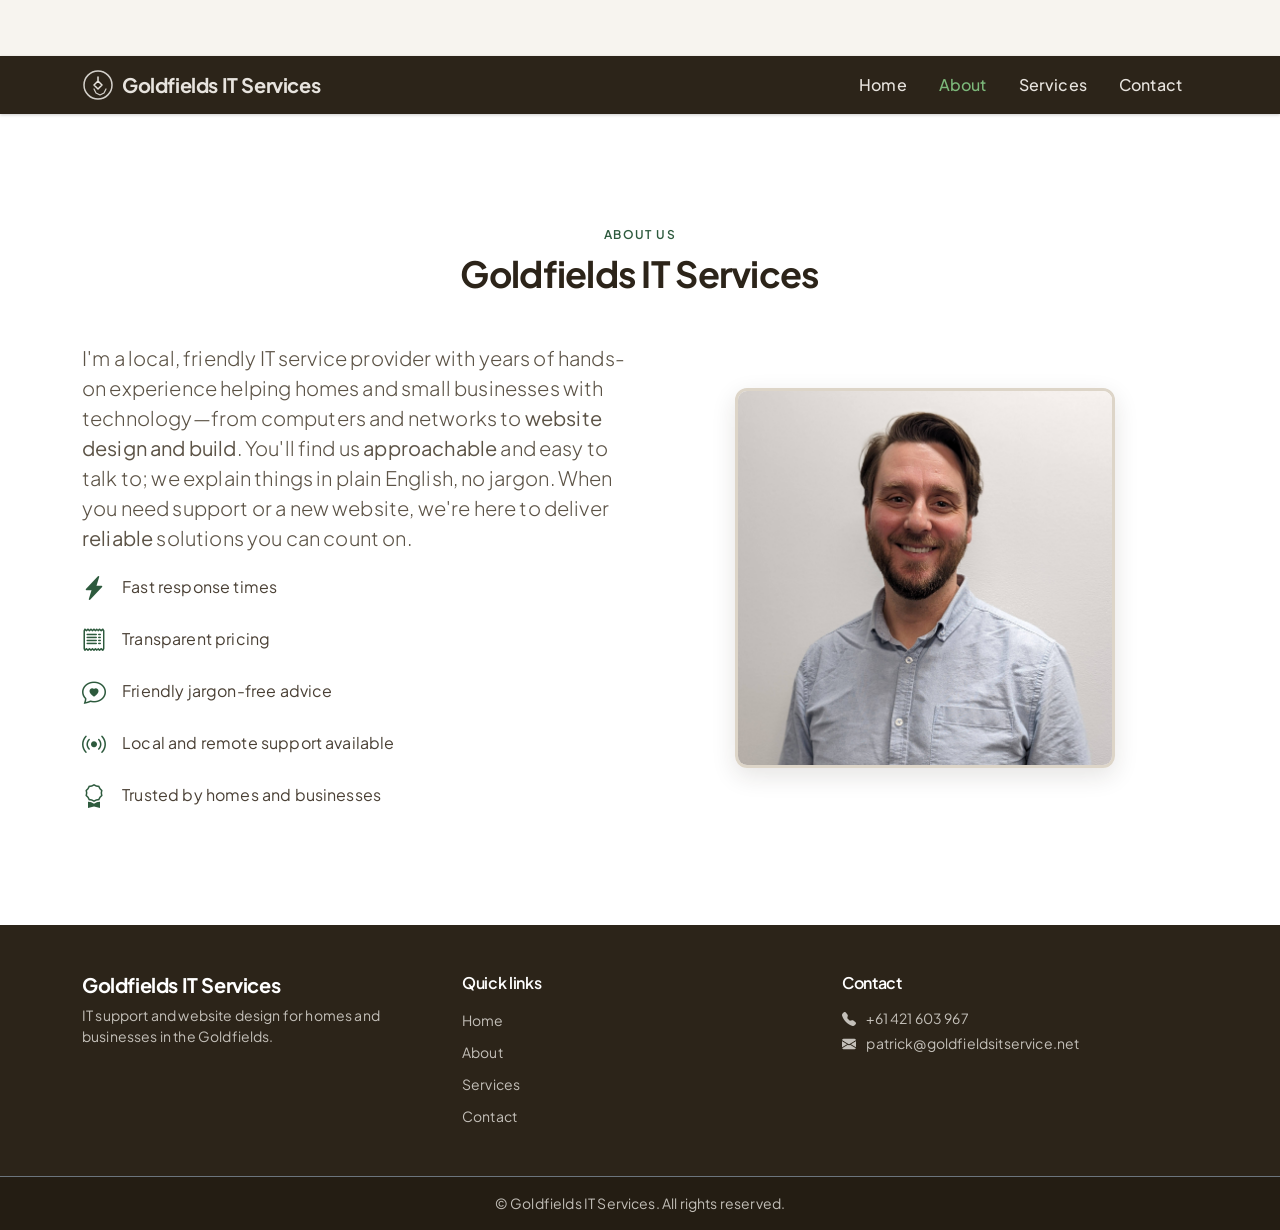
==== about.html @ 5741369b "Initial commit" ====
<!DOCTYPE html>
<html lang="en">
<head>
  <meta charset="UTF-8">
  <meta name="viewport" content="width=device-width, initial-scale=1.0">
  <title>About | Goldfields IT Services</title>
  <link href="https://cdn.jsdelivr.net/npm/bootstrap@5.3.2/dist/css/bootstrap.min.css" rel="stylesheet">
  <link href="https://cdn.jsdelivr.net/npm/bootstrap-icons@1.11.1/font/bootstrap-icons.css" rel="stylesheet">
  <link href="css/theme.css" rel="stylesheet">
</head>
<body>
  <div id="navbar-placeholder"></div>

  <main>
    <section id="about" class="bg-white">
      <div class="container py-5">
        <p class="section-label text-center">About us</p>
        <h2 class="section-title text-center mb-5">Goldfields IT Services</h2>
        <div class="row align-items-center g-4">
          <div class="col-lg-6 order-lg-2">
            <div class="about-photo-wrap">
              <img src="images/about-photo.jpg" alt="Patrick – Goldfields IT Services" class="about-photo">
            </div>
          </div>
          <div class="col-lg-6 order-lg-1">
            <p class="lead text-muted mb-3">I'm a local, friendly IT service provider with years of hands-on experience helping homes and small businesses with technology—from computers and networks to <strong>website design and build</strong>. You'll find us <strong>approachable</strong> and easy to talk to; we explain things in plain English, no jargon. When you need support or a new website, we're here to deliver <strong>reliable</strong> solutions you can count on.</p>
            <ul class="list-unstyled mb-0">
              <li class="d-flex align-items-center mb-3">
                <i class="bi bi-lightning-charge-fill text-primary fs-4 me-3"></i>
                <span>Fast response times</span>
              </li>
              <li class="d-flex align-items-center mb-3">
                <i class="bi bi-receipt text-primary fs-4 me-3"></i>
                <span>Transparent pricing</span>
              </li>
              <li class="d-flex align-items-center mb-3">
                <i class="bi bi-chat-heart text-primary fs-4 me-3"></i>
                <span>Friendly jargon-free advice</span>
              </li>
              <li class="d-flex align-items-center mb-3">
                <i class="bi bi-broadcast text-primary fs-4 me-3"></i>
                <span>Local and remote support available</span>
              </li>
              <li class="d-flex align-items-center">
                <i class="bi bi-award text-primary fs-4 me-3"></i>
                <span>Trusted by homes and businesses</span>
              </li>
            </ul>
          </div>
        </div>
      </div>
    </section>
  </main>

  <div id="footer-placeholder"></div>

  <script src="https://cdn.jsdelivr.net/npm/bootstrap@5.3.2/dist/js/bootstrap.bundle.min.js"></script>
  <script src="js/include.js"></script>
</body>
</html>
---- css/theme.css ----
/* Goldfields IT Services – Victorian Central Victoria country forest
   Font: Plus Jakarta Sans. Palette: forest green + warm brown. */

@import url('https://fonts.googleapis.com/css2?family=Plus+Jakarta+Sans:wght@400;500;600;700&display=swap');

:root {
  /* Override Bootstrap */
  --bs-body-font-family: 'Plus Jakarta Sans', -apple-system, BlinkMacSystemFont, sans-serif;
  --bs-headings-font-family: 'Plus Jakarta Sans', -apple-system, BlinkMacSystemFont, sans-serif;
  --bs-primary: #2d5a3d;
  --bs-primary-rgb: 45, 90, 61;
  --bs-body-color: #4a4035;
  --bs-body-bg: #f7f4ef;
  --bs-headings-color: #2c2419;
  --bs-border-color: #ddd5c8;
  --bs-border-radius: 0.5rem;
  --bs-border-radius-sm: 0.375rem;
  --bs-border-radius-lg: 0.75rem;
  --bs-link-color: #2d5a3d;
  --bs-link-hover-color: #1e4629;

  /* Theme tokens – forest & brown */
  --nav-bg: #2c2419;
  --nav-text: rgba(247, 244, 239, 0.92);
  --nav-hover: #7cb87a;
  --accent: #2d5a3d;
  --accent-hover: #1e4629;
  --earth-50: #f7f4ef;
  --earth-100: #efe9e0;
  --earth-200: #ddd5c8;
  --earth-600: #5c5346;
  --earth-700: #4a4035;
  --earth-800: #3d3225;
  --earth-900: #2c2419;
}

/* Base */
body {
  font-weight: 400;
  letter-spacing: 0.01em;
  padding-top: 56px;
}

h1, h2, h3, h4, h5, h6 {
  font-weight: 700;
  letter-spacing: -0.02em;
}

/* Navbar */
.navbar {
  background-color: var(--nav-bg) !important;
  box-shadow: 0 1px 3px rgba(0, 0, 0, 0.2);
}

.navbar-brand {
  font-weight: 700;
  font-size: 1.25rem;
  color: var(--nav-text) !important;
  letter-spacing: -0.02em;
}

.navbar-brand:hover {
  color: #fff !important;
}

.navbar-brand-icon {
  flex-shrink: 0;
  color: var(--nav-text);
  display: flex;
  align-items: center;
}

.navbar-brand:hover .navbar-brand-icon {
  color: #fff;
}

.nav-link {
  color: var(--nav-text) !important;
  font-weight: 500;
  padding-inline: 1rem !important;
  border-radius: var(--bs-border-radius-sm);
}

.nav-link:hover,
.nav-link.active {
  color: var(--nav-hover) !important;
}

/* Hero */
.hero {
  background: linear-gradient(160deg, var(--earth-900) 0%, #3d3225 45%, #4a4035 100%);
  color: #fff;
  padding: 5rem 0 6rem;
  min-height: 0;
}

.hero h1 {
  font-size: clamp(1.75rem, 5vw, 2.75rem);
  font-weight: 700;
  letter-spacing: -0.03em;
  line-height: 1.2;
}

.hero .lead {
  color: rgba(247, 244, 239, 0.88);
  font-size: 1.125rem;
  font-weight: 400;
}

.hero .btn-primary {
  background-color: var(--accent);
  border-color: var(--accent);
  font-weight: 600;
}

.hero .btn-primary:hover {
  background-color: var(--accent-hover);
  border-color: var(--accent-hover);
}

.hero .btn-outline-light {
  border-width: 2px;
  font-weight: 600;
}

.hero .btn-outline-light:hover {
  color: var(--earth-900) !important;
  background-color: #fff;
}

/* Sections */
section {
  padding: 4rem 0;
  min-height: 60vh;
}

.bg-light {
  background-color: var(--earth-100) !important;
}

.bg-white {
  background-color: #fff !important;
}

/* Cards – softer, consistent */
.card {
  border-radius: var(--bs-border-radius-lg);
  border: 1px solid var(--earth-200);
  box-shadow: 0 1px 3px rgba(44, 36, 25, 0.06);
}

.card-title {
  font-weight: 600;
  color: var(--earth-900);
}

.text-primary {
  color: var(--accent) !important;
}

/* Buttons */
.btn-primary {
  background-color: var(--accent);
  border-color: var(--accent);
  font-weight: 600;
}

.btn-primary:hover {
  background-color: var(--accent-hover);
  border-color: var(--accent-hover);
}

/* Footer */
.footer-dark {
  background-color: var(--nav-bg);
}

.footer-dark .text-secondary {
  color: rgba(247, 244, 239, 0.75) !important;
}

.footer-dark a.text-secondary:hover {
  color: #fff !important;
}

.footer-dark h5,
.footer-dark h6 {
  color: #fff;
  font-weight: 600;
}

.footer-bottom {
  background-color: rgba(28, 22, 15, 0.5);
}

/* Services tabs (used on services page) */
#services .nav-tabs {
  border: none;
  gap: 0.5rem;
  flex-wrap: wrap;
}

#services .nav-tabs .nav-item {
  margin: 0;
}

#services .nav-tabs .nav-link {
  color: var(--accent) !important;
  background-color: #fff !important;
  border: 2px solid var(--accent) !important;
  border-radius: 2rem;
  padding: 0.6rem 1.25rem;
  font-weight: 500;
  transition: color 0.2s, background-color 0.2s, transform 0.15s;
}

#services .nav-tabs .nav-link:hover {
  color: #fff !important;
  background-color: var(--accent) !important;
  transform: translateY(-1px);
}

#services .nav-tabs .nav-link.active {
  color: #fff !important;
  background-color: var(--accent) !important;
  border-color: var(--accent) !important;
  font-weight: 600;
  box-shadow: 0 2px 8px rgba(45, 90, 61, 0.35);
}

#services .nav-tabs .nav-link.active.preview-inactive {
  color: var(--accent) !important;
  background-color: #fff !important;
  box-shadow: none;
}

#services .nav-tabs .nav-link.preview-active {
  color: #fff !important;
  background-color: var(--accent) !important;
  font-weight: 600;
  box-shadow: 0 2px 8px rgba(45, 90, 61, 0.35);
}

#services .tab-content {
  padding-top: 1.5rem;
}

/* Contact / About – subtle polish */
.shadow-sm {
  box-shadow: 0 1px 3px rgba(0, 0, 0, 0.06) !important;
}

.text-muted {
  color: var(--earth-600) !important;
}

/* ===== Showcase / portfolio-quality layout ===== */

.section-label {
  font-size: 0.75rem;
  font-weight: 600;
  letter-spacing: 0.12em;
  text-transform: uppercase;
  color: var(--accent);
  margin-bottom: 0.5rem;
}

.section-title {
  font-size: clamp(1.5rem, 4vw, 2.25rem);
  font-weight: 700;
  letter-spacing: -0.02em;
  color: var(--earth-900);
}

/* Hero – showcase style */
.hero.hero-showcase {
  padding: 6rem 0 7rem;
  position: relative;
  overflow: hidden;
}

.hero.hero-showcase::after {
  content: '';
  position: absolute;
  bottom: 0;
  left: 0;
  right: 0;
  height: 4rem;
  background: linear-gradient(to top, var(--earth-50), transparent);
  pointer-events: none;
}

.hero-showcase .hero-badge {
  display: inline-block;
  font-size: 0.7rem;
  font-weight: 600;
  letter-spacing: 0.1em;
  text-transform: uppercase;
  color: rgba(247, 244, 239, 0.8);
  margin-bottom: 1rem;
}

.hero-showcase h1 {
  font-size: clamp(2rem, 6vw, 3.25rem);
  font-weight: 700;
  line-height: 1.15;
  margin-bottom: 1.25rem;
}

.hero-showcase .lead {
  font-size: 1.2rem;
  max-width: 36em;
  margin-left: auto;
  margin-right: auto;
}

/* Capability cards – homepage */
.capability-card {
  background: #fff;
  border-radius: var(--bs-border-radius-lg);
  border: 1px solid var(--earth-200);
  padding: 2rem;
  height: 100%;
  transition: transform 0.25s ease, box-shadow 0.25s ease, border-color 0.2s ease;
}

.capability-card:hover {
  transform: translateY(-4px);
  box-shadow: 0 12px 40px rgba(44, 36, 25, 0.1);
  border-color: var(--earth-200);
}

.capability-card .capability-icon {
  width: 3.5rem;
  height: 3.5rem;
  border-radius: 0.75rem;
  background: rgba(45, 90, 61, 0.12);
  color: var(--accent);
  display: flex;
  align-items: center;
  justify-content: center;
  font-size: 1.5rem;
  margin-bottom: 1.25rem;
}

.capability-card h3 {
  font-size: 1.2rem;
  font-weight: 700;
  margin-bottom: 0.5rem;
  color: var(--earth-900);
}

.capability-card p {
  font-size: 0.95rem;
  color: var(--earth-600);
  margin-bottom: 1rem;
}

.capability-card .card-link {
  font-size: 0.9rem;
  font-weight: 600;
  color: var(--accent);
  text-decoration: none;
  display: inline-flex;
  align-items: center;
  gap: 0.35rem;
}

.capability-card .card-link:hover {
  color: var(--accent-hover);
}

/* Website design highlight block */
.web-design-showcase {
  background: linear-gradient(135deg, var(--earth-900) 0%, var(--earth-800) 100%);
  color: #fff;
  border-radius: var(--bs-border-radius-lg);
  padding: 3rem 2.5rem;
  position: relative;
  overflow: hidden;
}

.web-design-showcase::before {
  content: '';
  position: absolute;
  top: -50%;
  right: -20%;
  width: 60%;
  height: 200%;
  background: radial-gradient(ellipse, rgba(45, 90, 61, 0.25) 0%, transparent 70%);
  pointer-events: none;
}

.web-design-showcase .section-label {
  color: var(--nav-hover);
}

.web-design-showcase .section-title {
  color: #fff;
  margin-bottom: 0.75rem;
}

.web-design-showcase p {
  color: rgba(247, 244, 239, 0.88);
  max-width: 32em;
  margin-bottom: 1.5rem;
}

.web-design-showcase .btn-outline-light {
  border-width: 2px;
  font-weight: 600;
}

.web-design-showcase .btn-outline-light:hover {
  color: var(--earth-900) !important;
  background: #fff;
}

/* Feature list with icons */
.feature-list li {
  display: flex;
  align-items: flex-start;
  gap: 0.75rem;
  margin-bottom: 0.75rem;
}

.feature-list .feature-icon {
  flex-shrink: 0;
  width: 1.5rem;
  height: 1.5rem;
  border-radius: 0.25rem;
  background: rgba(45, 90, 61, 0.15);
  color: var(--accent);
  display: flex;
  align-items: center;
  justify-content: center;
  font-size: 0.75rem;
}

/* Services page – 4 tabs */
#services .nav-tabs .nav-link {
  font-size: 0.9rem;
}

/* About page – photo */
.about-photo-wrap {
  max-width: 380px;
  margin: 0 auto;
}

.about-photo {
  width: 100%;
  aspect-ratio: 1;
  object-fit: cover;
  object-position: 50% -25px;
  border-radius: var(--bs-border-radius-lg);
  border: 3px solid var(--earth-200);
  box-shadow: 0 8px 24px rgba(44, 36, 25, 0.12);
}

@media (min-width: 768px) {
  .hero.hero-showcase {
    padding: 7rem 0 8rem;
  }
}
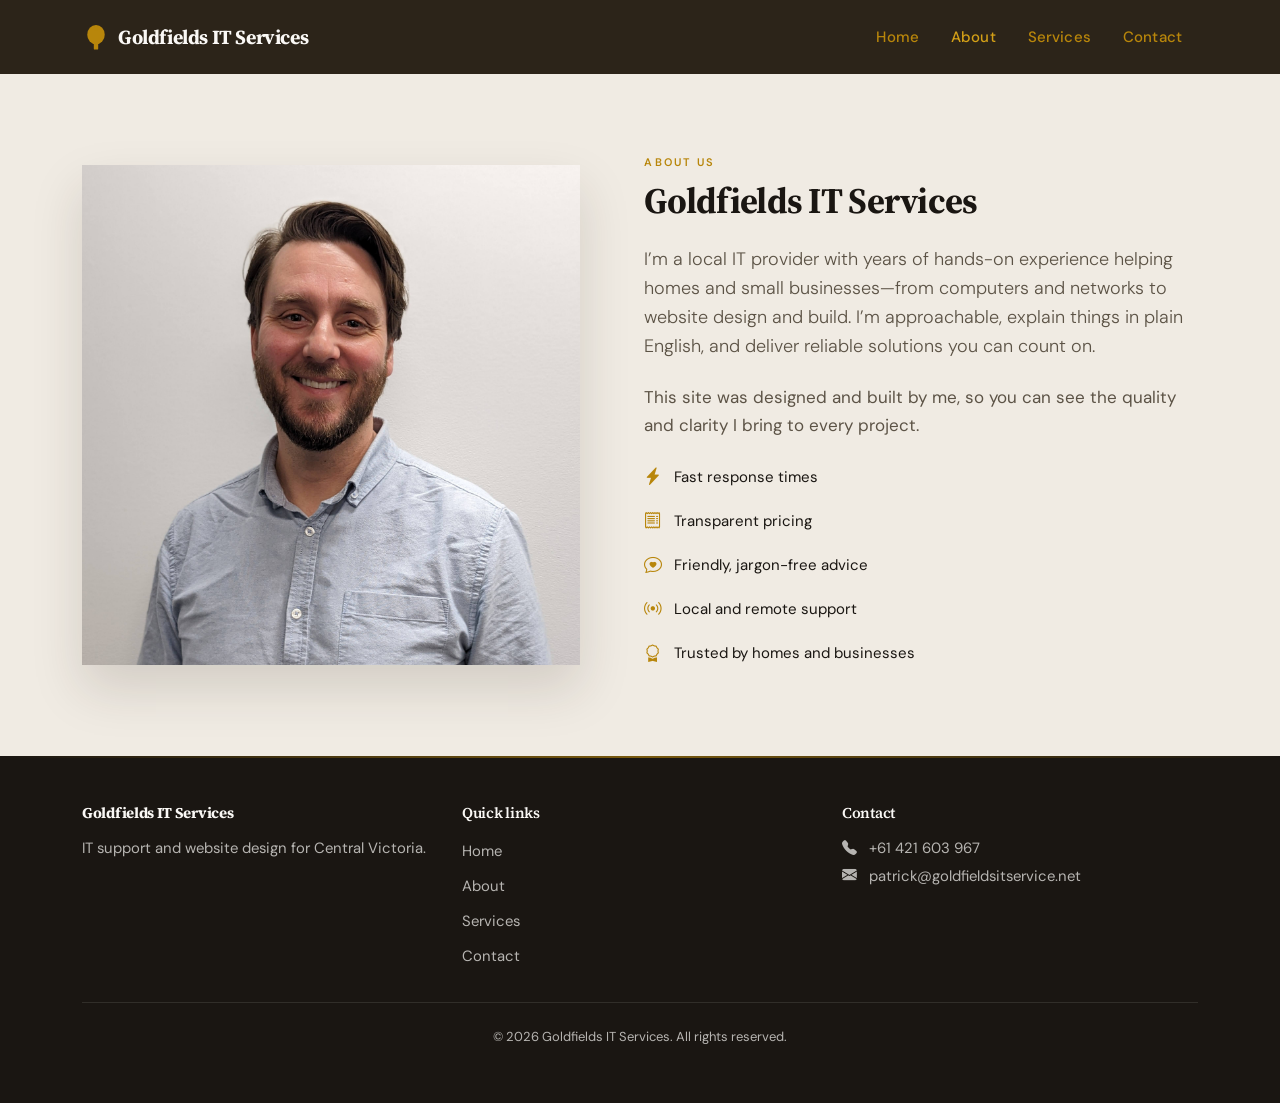
==== commit 2819db8e: "updated version" ====
--- a/about.html
+++ b/about.html
@@ -4,6 +4,7 @@
   <meta charset="UTF-8">
   <meta name="viewport" content="width=device-width, initial-scale=1.0">
   <title>About | Goldfields IT Services</title>
+  <meta name="description" content="Meet the team behind Goldfields IT Services—local IT support and website design in Sandon and the Central Goldfields.">
   <link href="https://cdn.jsdelivr.net/npm/bootstrap@5.3.2/dist/css/bootstrap.min.css" rel="stylesheet">
   <link href="https://cdn.jsdelivr.net/npm/bootstrap-icons@1.11.1/font/bootstrap-icons.css" rel="stylesheet">
   <link href="css/theme.css" rel="stylesheet">
@@ -12,39 +13,23 @@
   <div id="navbar-placeholder"></div>
 
   <main>
-    <section id="about" class="bg-white">
-      <div class="container py-5">
-        <p class="section-label text-center">About us</p>
-        <h2 class="section-title text-center mb-5">Goldfields IT Services</h2>
-        <div class="row align-items-center g-4">
-          <div class="col-lg-6 order-lg-2">
-            <div class="about-photo-wrap">
-              <img src="images/about-photo.jpg" alt="Patrick – Goldfields IT Services" class="about-photo">
-            </div>
+    <section id="about" class="bg-light">
+      <div class="container">
+        <div class="about-layout">
+          <div class="about-photo-wrap">
+            <img src="images/about-photo.jpg" alt="Patrick – Goldfields IT Services" class="about-photo" width="400" height="500">
           </div>
-          <div class="col-lg-6 order-lg-1">
-            <p class="lead text-muted mb-3">I'm a local, friendly IT service provider with years of hands-on experience helping homes and small businesses with technology—from computers and networks to <strong>website design and build</strong>. You'll find us <strong>approachable</strong> and easy to talk to; we explain things in plain English, no jargon. When you need support or a new website, we're here to deliver <strong>reliable</strong> solutions you can count on.</p>
-            <ul class="list-unstyled mb-0">
-              <li class="d-flex align-items-center mb-3">
-                <i class="bi bi-lightning-charge-fill text-primary fs-4 me-3"></i>
-                <span>Fast response times</span>
-              </li>
-              <li class="d-flex align-items-center mb-3">
-                <i class="bi bi-receipt text-primary fs-4 me-3"></i>
-                <span>Transparent pricing</span>
-              </li>
-              <li class="d-flex align-items-center mb-3">
-                <i class="bi bi-chat-heart text-primary fs-4 me-3"></i>
-                <span>Friendly jargon-free advice</span>
-              </li>
-              <li class="d-flex align-items-center mb-3">
-                <i class="bi bi-broadcast text-primary fs-4 me-3"></i>
-                <span>Local and remote support available</span>
-              </li>
-              <li class="d-flex align-items-center">
-                <i class="bi bi-award text-primary fs-4 me-3"></i>
-                <span>Trusted by homes and businesses</span>
-              </li>
+          <div class="about-content">
+            <p class="kicker">About us</p>
+            <h2>Goldfields IT Services</h2>
+            <p class="lead">I’m a local IT provider with years of hands-on experience helping homes and small businesses—from computers and networks to website design and build. I’m approachable, explain things in plain English, and deliver reliable solutions you can count on.</p>
+            <p class="text-muted">This site was designed and built by me, so you can see the quality and clarity I bring to every project.</p>
+            <ul class="traits">
+              <li><i class="bi bi-lightning-charge-fill" aria-hidden="true"></i> Fast response times</li>
+              <li><i class="bi bi-receipt" aria-hidden="true"></i> Transparent pricing</li>
+              <li><i class="bi bi-chat-heart" aria-hidden="true"></i> Friendly, jargon-free advice</li>
+              <li><i class="bi bi-broadcast" aria-hidden="true"></i> Local and remote support</li>
+              <li><i class="bi bi-award" aria-hidden="true"></i> Trusted by homes and businesses</li>
             </ul>
           </div>
         </div>
--- a/css/theme.css
+++ b/css/theme.css
@@ -1,465 +1,847 @@
-/* Goldfields IT Services – Victorian Central Victoria country forest
-   Font: Plus Jakarta Sans. Palette: forest green + warm brown. */
-
-@import url('https://fonts.googleapis.com/css2?family=Plus+Jakarta+Sans:wght@400;500;600;700&display=swap');
+/* Goldfields IT Services — Full redesign
+   Editorial, bold layout. Serif + sans. Forest green + brown. */
+
+@import url('https://fonts.googleapis.com/css2?family=Source+Serif+4:ital,opsz,wght@0,9..50,400;0,9..50,600;0,9..50,700;1,9..50,400&family=DM+Sans:ital,opsz,wght@0,9..40,400;0,9..40,500;0,9..40,600;0,9..40,700;1,9..40,400&display=swap');
 
 :root {
-  /* Override Bootstrap */
-  --bs-body-font-family: 'Plus Jakarta Sans', -apple-system, BlinkMacSystemFont, sans-serif;
-  --bs-headings-font-family: 'Plus Jakarta Sans', -apple-system, BlinkMacSystemFont, sans-serif;
-  --bs-primary: #2d5a3d;
-  --bs-primary-rgb: 45, 90, 61;
-  --bs-body-color: #4a4035;
-  --bs-body-bg: #f7f4ef;
-  --bs-headings-color: #2c2419;
-  --bs-border-color: #ddd5c8;
-  --bs-border-radius: 0.5rem;
-  --bs-border-radius-sm: 0.375rem;
-  --bs-border-radius-lg: 0.75rem;
-  --bs-link-color: #2d5a3d;
-  --bs-link-hover-color: #1e4629;
-
-  /* Theme tokens – forest & brown */
-  --nav-bg: #2c2419;
-  --nav-text: rgba(247, 244, 239, 0.92);
-  --nav-hover: #7cb87a;
-  --accent: #2d5a3d;
-  --accent-hover: #1e4629;
-  --earth-50: #f7f4ef;
-  --earth-100: #efe9e0;
-  --earth-200: #ddd5c8;
-  --earth-600: #5c5346;
-  --earth-700: #4a4035;
-  --earth-800: #3d3225;
-  --earth-900: #2c2419;
-}
-
-/* Base */
+  --font-display: 'Source Serif 4', Georgia, serif;
+  --font-body: 'DM Sans', -apple-system, sans-serif;
+
+  --green: #1e4d32;
+  --green-light: #2d6b44;
+  --gold: #b8860b;
+  --gold-light: #d4a017;
+  --brown: #2c2419;
+  --brown-light: #4a4035;
+  --brown-warm: #352a1f;
+  --cream: #faf8f5;
+  --cream-dark: #f0ebe3;
+  --ink: #1a1612;
+  --ink-muted: #5c5346;
+
+  --bs-body-font-family: var(--font-body);
+  --bs-headings-font-family: var(--font-display);
+  --bs-primary: var(--gold);
+  --bs-body-color: var(--ink);
+  --bs-body-bg: var(--cream);
+  --bs-headings-color: var(--ink);
+  --bs-border-color: #e8e2d9;
+  --bs-border-radius: 0;
+  --bs-link-color: var(--gold);
+  --bs-link-hover-color: var(--gold-light);
+
+  --nav-bg: var(--brown);
+  --nav-text: var(--cream);
+  --nav-link: var(--gold);
+  --nav-link-hover: var(--gold-light);
+  --accent: var(--gold);
+  --accent-hover: var(--gold-light);
+}
+
+*,
+*::before,
+*::after {
+  box-sizing: border-box;
+}
+
 body {
-  font-weight: 400;
-  letter-spacing: 0.01em;
-  padding-top: 56px;
+  font-family: var(--font-body);
+  font-size: 1.0625rem;
+  line-height: 1.6;
+  color: var(--ink);
+  background: var(--cream);
+  padding-top: 0;
+  margin: 0;
+  -webkit-font-smoothing: antialiased;
 }
 
 h1, h2, h3, h4, h5, h6 {
+  font-family: var(--font-display);
   font-weight: 700;
   letter-spacing: -0.02em;
-}
-
-/* Navbar */
+  line-height: 1.15;
+  color: var(--ink);
+}
+
+/* ========== NAV: matches hero (brown), gold nav items ========== */
 .navbar {
-  background-color: var(--nav-bg) !important;
-  box-shadow: 0 1px 3px rgba(0, 0, 0, 0.2);
+  background: var(--nav-bg) !important;
+  border-bottom: none;
+  padding: 1rem 0 !important;
 }
 
 .navbar-brand {
+  font-family: var(--font-display) !important;
+  font-weight: 700 !important;
+  font-size: 1.25rem !important;
+  color: var(--cream) !important;
+  letter-spacing: -0.02em;
+}
+
+.navbar-brand:hover {
+  color: var(--gold-light) !important;
+}
+
+.navbar-brand-icon {
+  color: var(--gold);
+}
+
+.navbar-brand:hover .navbar-brand-icon {
+  color: var(--gold-light);
+}
+
+.navbar-brand-icon svg {
+  color: inherit;
+}
+
+.nav-link {
+  color: var(--nav-link) !important;
+  font-weight: 500 !important;
+  font-size: 0.9375rem !important;
+  padding-inline: 1rem !important;
+  letter-spacing: 0.01em;
+}
+
+.nav-link:hover,
+.nav-link.active {
+  color: var(--nav-link-hover) !important;
+}
+
+.navbar-toggler {
+  border-color: rgba(250, 248, 245, 0.4);
+}
+
+.navbar-toggler-icon {
+  background-image: url("data:image/svg+xml,%3csvg xmlns='http://www.w3.org/2000/svg' viewBox='0 0 30 30'%3e%3cpath stroke='%23d4a017' stroke-linecap='round' stroke-miterlimit='10' stroke-width='2' d='M4 7h22M4 15h22M4 23h22'/%3e%3c/svg%3e");
+}
+
+/* ========== HERO: aligns with about (cream, gold accents) ========== */
+.hero-editorial {
+  min-height: 88vh;
+  display: flex;
+  align-items: flex-start;
+  padding-top: 4rem;
+  padding-bottom: 1rem;
+  background: var(--cream-dark);
+  color: var(--ink);
+  position: relative;
+}
+
+.hero-editorial::before {
+  content: '';
+  position: absolute;
+  left: 0;
+  top: 0;
+  bottom: 0;
+  width: 4px;
+  background: linear-gradient(180deg, var(--gold) 0%, var(--gold-light) 100%);
+  z-index: 1;
+}
+
+.hero-editorial .hero-inner {
+  max-width: 42rem;
+}
+
+.hero-editorial .hero-badge {
+  font-size: 0.6875rem;
+  font-weight: 600;
+  letter-spacing: 0.2em;
+  text-transform: uppercase;
+  color: var(--gold);
+  margin-bottom: 2rem;
+  position: relative;
+  z-index: 1;
+}
+
+.hero-editorial h1 {
+  font-family: var(--font-display);
+  font-size: clamp(2.5rem, 7.5vw, 4.25rem);
   font-weight: 700;
-  font-size: 1.25rem;
-  color: var(--nav-text) !important;
-  letter-spacing: -0.02em;
-}
-
-.navbar-brand:hover {
-  color: #fff !important;
-}
-
-.navbar-brand-icon {
-  flex-shrink: 0;
-  color: var(--nav-text);
+  line-height: 1.12;
+  letter-spacing: -0.03em;
+  color: var(--ink);
+  margin-bottom: 2rem;
+  position: relative;
+  z-index: 1;
+}
+
+.hero-editorial .lead {
+  font-family: var(--font-body);
+  font-size: 1.125rem;
+  line-height: 1.65;
+  color: var(--ink-muted);
+  margin-bottom: 2.5rem;
+  position: relative;
+  z-index: 1;
+}
+
+.hero-editorial .hero-inner .btn {
+  position: relative;
+  z-index: 1;
+}
+
+.hero-editorial .btn {
+  font-weight: 600;
+  padding: 0.75rem 1.75rem;
+  border-radius: 0;
+  transition: transform 0.2s ease, box-shadow 0.2s ease;
+}
+
+.hero-editorial .btn:hover {
+  transform: translateY(-2px);
+  box-shadow: 0 6px 20px rgba(44, 36, 25, 0.12);
+}
+
+.hero-editorial .btn-primary {
+  background: var(--gold);
+  border: none;
+  color: var(--cream);
+}
+
+.hero-editorial .btn-primary:hover {
+  background: var(--gold-light);
+  color: var(--cream);
+}
+
+.hero-editorial .btn-outline-light {
+  border: 2px solid var(--gold);
+  color: var(--gold);
+  background: transparent;
+}
+
+.hero-editorial .btn-outline-light:hover {
+  background: var(--gold);
+  color: var(--cream);
+  border-color: var(--gold);
+}
+
+/* ========== BANDS: full-width coloured sections ========== */
+.band {
+  padding: 5rem 0;
+  width: 100%;
+  position: relative;
+}
+
+.band--green {
+  background: var(--green);
+  color: var(--cream);
+}
+
+.band--green::before {
+  content: '';
+  position: absolute;
+  top: 0;
+  left: 0;
+  right: 0;
+  height: 3px;
+  background: linear-gradient(90deg, transparent 0%, var(--gold) 50%, transparent 100%);
+  opacity: 0.9;
+}
+
+.band--green .band-title,
+.band--green h2 {
+  color: var(--cream);
+  font-family: var(--font-display);
+}
+
+.band--green p,
+.band--green .text-muted {
+  color: rgba(250, 248, 245, 0.9) !important;
+}
+
+.band--green .btn-outline-light {
+  border: 2px solid var(--cream);
+  color: var(--cream);
+  background: transparent;
+}
+
+.band--green .btn-outline-light:hover {
+  background: var(--cream);
+  color: var(--gold);
+}
+
+.band--brown {
+  background: var(--brown);
+  color: var(--cream);
+}
+
+.band--brown h2,
+.band--brown .band-title {
+  color: var(--cream);
+}
+
+.band--brown p {
+  color: rgba(250, 248, 245, 0.85);
+}
+
+.band-title {
+  font-family: var(--font-display);
+  font-size: clamp(1.75rem, 4vw, 2.5rem);
+  font-weight: 700;
+  margin-bottom: 0.75rem;
+}
+
+/* Optional: big typographic moment in band */
+.band-eyebrow {
+  font-family: var(--font-display);
+  font-size: clamp(4rem, 12vw, 8rem);
+  font-weight: 700;
+  line-height: 0.9;
+  color: rgba(250, 248, 245, 0.12);
+  margin-bottom: -0.5rem;
+  user-select: none;
+}
+
+/* ========== NUMBERED BLOCKS (services on home) ========== */
+.service-list {
+  list-style: none;
+  padding: 0;
+  margin: 0;
+}
+
+.service-list li {
+  display: grid;
+  grid-template-columns: 4rem 1fr auto;
+  gap: 1.5rem;
+  align-items: start;
+  padding: 2rem 0;
+  border-bottom: 1px solid var(--bs-border-color);
+}
+
+.service-list li:last-child {
+  border-bottom: none;
+}
+
+.service-num {
+  font-family: var(--font-display);
+  font-size: 1.5rem;
+  font-weight: 700;
+  color: var(--gold);
+  line-height: 1;
+}
+
+.service-list h3 {
+  font-family: var(--font-display);
+  font-size: 1.35rem;
+  font-weight: 700;
+  margin: 0 0 0.35rem 0;
+}
+
+.service-list p {
+  font-size: 0.9375rem;
+  color: var(--ink-muted);
+  margin: 0;
+  line-height: 1.5;
+}
+
+.service-list .link-arrow {
+  font-weight: 600;
+  font-size: 0.9375rem;
+  color: var(--gold);
+  text-decoration: none;
+  align-self: center;
+  display: inline-flex;
+  align-items: center;
+  transition: color 0.2s ease, gap 0.2s ease;
+}
+
+.service-list .link-arrow i {
+  transition: transform 0.2s ease;
+}
+
+.service-list .link-arrow:hover {
+  color: var(--gold-light);
+}
+
+.service-list .link-arrow:hover i {
+  transform: translateX(4px);
+}
+
+@media (max-width: 767px) {
+  .service-list li {
+    grid-template-columns: 3rem 1fr;
+    gap: 1rem;
+  }
+  .service-list .link-arrow {
+    grid-column: 2;
+  }
+}
+
+/* ========== EDITORIAL SECTION ========== */
+.section-editorial {
+  padding: 5rem 0;
+  max-width: 48rem;
+}
+
+.section-editorial .kicker {
+  font-size: 0.6875rem;
+  font-weight: 600;
+  letter-spacing: 0.2em;
+  text-transform: uppercase;
+  color: var(--gold);
+  margin-bottom: 0.75rem;
+}
+
+.section-editorial h2 {
+  font-family: var(--font-display);
+  font-size: clamp(1.75rem, 4vw, 2.25rem);
+  margin-bottom: 1.5rem;
+}
+
+/* ========== TWO-COLUMN FEATURE (web build block) ========== */
+.split-feature {
+  padding: 5rem 0;
+}
+
+.split-feature .container {
+  display: grid;
+  grid-template-columns: 1fr 1fr;
+  gap: 4rem;
+  align-items: center;
+}
+
+.split-feature__main {
+  background: linear-gradient(180deg, var(--brown-warm) 0%, var(--brown) 100%);
+  color: var(--cream);
+  padding: 3.5rem;
+  position: relative;
+  overflow: hidden;
+}
+
+.split-feature__main::after {
+  content: '';
+  position: absolute;
+  top: 0;
+  right: 0;
+  width: 40%;
+  height: 100%;
+  background: radial-gradient(ellipse at right top, rgba(184, 134, 11, 0.08) 0%, transparent 70%);
+  pointer-events: none;
+}
+
+.split-feature__main .kicker {
+  color: rgba(250, 248, 245, 0.7);
+}
+
+.split-feature__main h2 {
+  color: var(--cream);
+  margin-bottom: 1rem;
+}
+
+.split-feature__main p {
+  color: rgba(250, 248, 245, 0.88);
+  margin-bottom: 1.5rem;
+}
+
+.split-feature__main .btn-outline-light {
+  border: 2px solid var(--cream);
+  color: var(--cream);
+  background: transparent;
+  border-radius: 0;
+}
+
+.split-feature__main .btn-outline-light:hover {
+  background: var(--cream);
+  color: var(--brown);
+}
+
+.split-feature__side p {
+  font-size: 1rem;
+  color: var(--ink-muted);
+  margin-bottom: 1.5rem;
+}
+
+@media (max-width: 991px) {
+  .split-feature .container {
+    grid-template-columns: 1fr;
+  }
+  .split-feature__main {
+    order: 1;
+  }
+  .split-feature__side {
+    order: 2;
+  }
+}
+
+.band--brown .btn-outline-light {
+  border: 2px solid rgba(250, 248, 245, 0.7);
+  color: var(--cream);
+  background: transparent;
+}
+
+.band--brown .btn-outline-light:hover {
+  background: var(--cream);
+  color: var(--brown);
+}
+
+.band .btn-outline-light,
+.split-feature .btn {
+  transition: transform 0.2s ease, box-shadow 0.2s ease;
+}
+
+.band .btn-outline-light:hover,
+.split-feature .btn:hover {
+  transform: translateY(-2px);
+  box-shadow: 0 6px 20px rgba(0, 0, 0, 0.15);
+}
+
+/* ========== CARDS (services page) ========== */
+.card {
+  border: 1px solid var(--bs-border-color);
+  border-left: 3px solid transparent;
+  border-radius: 0;
+  box-shadow: none;
+  transition: border-color 0.2s, box-shadow 0.2s, transform 0.2s ease;
+}
+
+.card:hover {
+  border-color: var(--bs-border-color);
+  border-left-color: var(--gold);
+  box-shadow: 0 8px 28px rgba(44, 36, 25, 0.1);
+  transform: translateY(-2px);
+}
+
+.card-title {
+  font-family: var(--font-display);
+  font-weight: 700;
+  font-size: 1.1rem;
+}
+
+.text-primary {
+  color: var(--gold) !important;
+}
+
+/* ========== SERVICES TABS ========== */
+#services .nav-tabs {
+  border: none;
+  gap: 0.75rem;
+  flex-wrap: wrap;
+  justify-content: center;
+}
+
+#services .nav-tabs .nav-link {
+  color: var(--ink) !important;
+  background: var(--cream) !important;
+  border: 1px solid var(--bs-border-color) !important;
+  border-radius: 2rem !important;
+  padding: 0.625rem 1.25rem !important;
+  font-weight: 600 !important;
+  font-size: 0.9375rem !important;
+  transition: color 0.2s ease, background 0.2s ease, border-color 0.2s ease;
+}
+
+#services .nav-tabs .nav-link:hover {
+  color: var(--gold) !important;
+  background: var(--cream) !important;
+  border-color: var(--gold) !important;
+}
+
+#services .nav-tabs .nav-link.active {
+  color: var(--cream) !important;
+  background: var(--gold) !important;
+  border-color: var(--gold) !important;
+}
+
+#services .nav-tabs .nav-link.active.preview-inactive {
+  color: var(--ink) !important;
+  background: var(--cream) !important;
+  border-color: var(--bs-border-color) !important;
+}
+
+#services .nav-tabs .nav-link.preview-active {
+  color: var(--cream) !important;
+  background: var(--gold) !important;
+  border-color: var(--gold) !important;
+}
+
+#services .tab-content {
+  padding-top: 2rem;
+}
+
+/* Service cards: visible border */
+#services .card {
+  border: 1px solid var(--bs-border-color);
+  border-left: 3px solid var(--gold);
+}
+
+#services .card:hover {
+  border-color: var(--bs-border-color);
+  border-left-color: var(--gold-light);
+}
+
+/* ========== ABOUT: photo + text ========== */
+.about-layout {
+  display: grid;
+  grid-template-columns: 0.9fr 1fr;
+  gap: 4rem;
+  align-items: center;
+  padding: 5rem 0;
+}
+
+.about-photo-wrap {
+  max-width: 100%;
+}
+
+.about-photo {
+  width: 100%;
+  aspect-ratio: 4/5;
+  object-fit: cover;
+  object-position: 50% -25px;
+  border: none;
+  box-shadow: 0 24px 48px rgba(44, 36, 25, 0.15);
+}
+
+.about-content .kicker {
+  font-size: 0.6875rem;
+  font-weight: 600;
+  letter-spacing: 0.2em;
+  text-transform: uppercase;
+  color: var(--gold);
+  margin-bottom: 0.5rem;
+}
+
+.about-content h2 {
+  font-family: var(--font-display);
+  font-size: clamp(1.75rem, 4vw, 2.25rem);
+  margin-bottom: 1.5rem;
+}
+
+.about-content .lead {
+  font-size: 1.125rem;
+  color: var(--ink-muted);
+  margin-bottom: 1.5rem;
+}
+
+.about-content .traits {
+  list-style: none;
+  padding: 0;
+  margin: 0;
+}
+
+.about-content .traits li {
   display: flex;
   align-items: center;
-}
-
-.navbar-brand:hover .navbar-brand-icon {
-  color: #fff;
-}
-
-.nav-link {
-  color: var(--nav-text) !important;
+  gap: 0.75rem;
+  padding: 0.5rem 0;
+  font-size: 0.9375rem;
+}
+
+.about-content .traits i {
+  color: var(--gold);
+  font-size: 1.1rem;
+}
+
+@media (max-width: 991px) {
+  .about-layout {
+    grid-template-columns: 1fr;
+  }
+  .about-photo {
+    aspect-ratio: 1;
+    max-width: 320px;
+    margin: 0 auto;
+    display: block;
+  }
+}
+
+/* ========== CONTACT ========== */
+.contact-band {
+  background: var(--brown);
+  color: var(--cream);
+  padding: 5rem 0;
+}
+
+.contact-band .kicker {
+  font-size: 0.6875rem;
+  font-weight: 600;
+  letter-spacing: 0.2em;
+  text-transform: uppercase;
+  color: rgba(250, 248, 245, 0.6);
+  margin-bottom: 0.5rem;
+}
+
+.contact-band h2 {
+  font-family: var(--font-display);
+  color: var(--cream);
+  margin-bottom: 2rem;
+}
+
+.contact-band .contact-card {
+  background: rgba(250, 248, 245, 0.06);
+  border: 1px solid rgba(250, 248, 245, 0.15);
+  padding: 2rem;
+}
+
+.contact-band .contact-card a {
+  color: var(--cream);
+  text-decoration: none;
   font-weight: 500;
-  padding-inline: 1rem !important;
-  border-radius: var(--bs-border-radius-sm);
-}
-
-.nav-link:hover,
-.nav-link.active {
-  color: var(--nav-hover) !important;
-}
-
-/* Hero */
-.hero {
-  background: linear-gradient(160deg, var(--earth-900) 0%, #3d3225 45%, #4a4035 100%);
-  color: #fff;
-  padding: 5rem 0 6rem;
-  min-height: 0;
-}
-
-.hero h1 {
-  font-size: clamp(1.75rem, 5vw, 2.75rem);
-  font-weight: 700;
-  letter-spacing: -0.03em;
-  line-height: 1.2;
-}
-
-.hero .lead {
-  color: rgba(247, 244, 239, 0.88);
-  font-size: 1.125rem;
-  font-weight: 400;
-}
-
-.hero .btn-primary {
-  background-color: var(--accent);
-  border-color: var(--accent);
+}
+
+.contact-band .contact-card a:hover {
+  color: var(--cream);
+  text-decoration: underline;
+}
+
+.contact-band .contact-card p {
+  margin-bottom: 1rem;
+  color: rgba(250, 248, 245, 0.9);
+}
+
+.contact-band .contact-card p:last-child {
+  margin-bottom: 0;
+}
+
+/* Contact on light background (bg-light) */
+#contact.bg-light .kicker {
+  font-size: 0.6875rem;
   font-weight: 600;
-}
-
-.hero .btn-primary:hover {
-  background-color: var(--accent-hover);
-  border-color: var(--accent-hover);
-}
-
-.hero .btn-outline-light {
-  border-width: 2px;
+  letter-spacing: 0.2em;
+  text-transform: uppercase;
+  color: var(--gold);
+  margin-bottom: 0.5rem;
+}
+
+#contact.bg-light h2 {
+  font-family: var(--font-display);
+  color: var(--ink);
+  margin-bottom: 2rem;
+}
+
+#contact.bg-light .contact-card {
+  background: var(--cream);
+  border: 1px solid var(--bs-border-color);
+  border-left: 4px solid var(--gold);
+  padding: 2rem;
+  box-shadow: 0 2px 12px rgba(44, 36, 25, 0.06);
+}
+
+#contact.bg-light .contact-card a {
+  color: var(--gold);
+  text-decoration: none;
+  font-weight: 500;
+}
+
+#contact.bg-light .contact-card a:hover {
+  color: var(--gold-light);
+  text-decoration: underline;
+}
+
+#contact.bg-light .contact-card p {
+  margin-bottom: 1rem;
+  color: var(--ink);
+}
+
+#contact.bg-light .contact-card p:last-child {
+  margin-bottom: 0;
+}
+
+#contact.bg-light .contact-map-wrap {
+  margin-top: 0.5rem;
+  border-radius: 0;
+  overflow: hidden;
+  border: 1px solid var(--bs-border-color);
+}
+
+#contact.bg-light .contact-map-wrap iframe {
+  display: block;
+  vertical-align: middle;
+}
+
+/* ========== BUTTONS ========== */
+.btn-primary {
+  background: var(--gold);
+  border: none;
+  border-radius: 0;
   font-weight: 600;
 }
 
-.hero .btn-outline-light:hover {
-  color: var(--earth-900) !important;
-  background-color: #fff;
-}
-
-/* Sections */
-section {
-  padding: 4rem 0;
-  min-height: 60vh;
-}
-
-.bg-light {
-  background-color: var(--earth-100) !important;
-}
-
-.bg-white {
-  background-color: #fff !important;
-}
-
-/* Cards – softer, consistent */
-.card {
-  border-radius: var(--bs-border-radius-lg);
-  border: 1px solid var(--earth-200);
-  box-shadow: 0 1px 3px rgba(44, 36, 25, 0.06);
-}
-
-.card-title {
-  font-weight: 600;
-  color: var(--earth-900);
-}
-
-.text-primary {
-  color: var(--accent) !important;
-}
-
-/* Buttons */
-.btn-primary {
-  background-color: var(--accent);
-  border-color: var(--accent);
-  font-weight: 600;
-}
-
 .btn-primary:hover {
-  background-color: var(--accent-hover);
-  border-color: var(--accent-hover);
-}
-
-/* Footer */
+  background: var(--gold-light);
+}
+
+/* ========== FOOTER ========== */
 .footer-dark {
-  background-color: var(--nav-bg);
-}
-
-.footer-dark .text-secondary {
-  color: rgba(247, 244, 239, 0.75) !important;
+  background: var(--ink);
+  color: var(--cream);
+  padding: 3rem 0 2rem;
+  position: relative;
+}
+
+.footer-dark::before {
+  content: '';
+  position: absolute;
+  top: 0;
+  left: 0;
+  right: 0;
+  height: 2px;
+  background: linear-gradient(90deg, transparent 0%, var(--gold) 50%, transparent 100%);
+  opacity: 0.6;
 }
 
 .footer-dark a.text-secondary:hover {
-  color: #fff !important;
+  color: var(--gold-light) !important;
 }
 
 .footer-dark h5,
 .footer-dark h6 {
-  color: #fff;
+  font-family: var(--font-display);
+  font-size: 0.9375rem;
+  font-weight: 700;
+  color: var(--cream);
+  margin-bottom: 1rem;
+}
+
+.footer-dark .text-secondary {
+  color: rgba(250, 248, 245, 0.7) !important;
+}
+
+.footer-dark a.text-secondary {
+  text-decoration: none;
+}
+
+.footer-dark a.text-secondary:hover {
+  color: var(--cream) !important;
+}
+
+.footer-bottom {
+  border-top: 1px solid rgba(250, 248, 245, 0.1);
+  padding: 1.5rem 0;
+  margin-top: 2rem;
+}
+
+.footer-bottom .text-secondary {
+  font-size: 0.8125rem;
+}
+
+/* ========== UTILITIES ========== */
+.text-muted {
+  color: var(--ink-muted) !important;
+}
+
+.bg-light {
+  background: var(--cream-dark) !important;
+}
+
+.bg-white {
+  background: var(--cream) !important;
+}
+
+.shadow-sm {
+  box-shadow: none !important;
+}
+
+/* Section labels on white (services, about) */
+.section-label,
+.kicker {
+  font-size: 0.6875rem;
   font-weight: 600;
-}
-
-.footer-bottom {
-  background-color: rgba(28, 22, 15, 0.5);
-}
-
-/* Services tabs (used on services page) */
-#services .nav-tabs {
-  border: none;
-  gap: 0.5rem;
-  flex-wrap: wrap;
-}
-
-#services .nav-tabs .nav-item {
-  margin: 0;
-}
-
-#services .nav-tabs .nav-link {
-  color: var(--accent) !important;
-  background-color: #fff !important;
-  border: 2px solid var(--accent) !important;
-  border-radius: 2rem;
-  padding: 0.6rem 1.25rem;
-  font-weight: 500;
-  transition: color 0.2s, background-color 0.2s, transform 0.15s;
-}
-
-#services .nav-tabs .nav-link:hover {
-  color: #fff !important;
-  background-color: var(--accent) !important;
-  transform: translateY(-1px);
-}
-
-#services .nav-tabs .nav-link.active {
-  color: #fff !important;
-  background-color: var(--accent) !important;
-  border-color: var(--accent) !important;
-  font-weight: 600;
-  box-shadow: 0 2px 8px rgba(45, 90, 61, 0.35);
-}
-
-#services .nav-tabs .nav-link.active.preview-inactive {
-  color: var(--accent) !important;
-  background-color: #fff !important;
-  box-shadow: none;
-}
-
-#services .nav-tabs .nav-link.preview-active {
-  color: #fff !important;
-  background-color: var(--accent) !important;
-  font-weight: 600;
-  box-shadow: 0 2px 8px rgba(45, 90, 61, 0.35);
-}
-
-#services .tab-content {
-  padding-top: 1.5rem;
-}
-
-/* Contact / About – subtle polish */
-.shadow-sm {
-  box-shadow: 0 1px 3px rgba(0, 0, 0, 0.06) !important;
-}
-
-.text-muted {
-  color: var(--earth-600) !important;
-}
-
-/* ===== Showcase / portfolio-quality layout ===== */
-
-.section-label {
-  font-size: 0.75rem;
-  font-weight: 600;
-  letter-spacing: 0.12em;
+  letter-spacing: 0.2em;
   text-transform: uppercase;
-  color: var(--accent);
-  margin-bottom: 0.5rem;
+  color: var(--gold);
 }
 
 .section-title {
-  font-size: clamp(1.5rem, 4vw, 2.25rem);
+  font-family: var(--font-display);
+  font-size: clamp(1.5rem, 4vw, 2rem);
   font-weight: 700;
-  letter-spacing: -0.02em;
-  color: var(--earth-900);
-}
-
-/* Hero – showcase style */
-.hero.hero-showcase {
-  padding: 6rem 0 7rem;
-  position: relative;
-  overflow: hidden;
-}
-
-.hero.hero-showcase::after {
-  content: '';
-  position: absolute;
-  bottom: 0;
-  left: 0;
-  right: 0;
-  height: 4rem;
-  background: linear-gradient(to top, var(--earth-50), transparent);
-  pointer-events: none;
-}
-
-.hero-showcase .hero-badge {
-  display: inline-block;
-  font-size: 0.7rem;
-  font-weight: 600;
-  letter-spacing: 0.1em;
-  text-transform: uppercase;
-  color: rgba(247, 244, 239, 0.8);
-  margin-bottom: 1rem;
-}
-
-.hero-showcase h1 {
-  font-size: clamp(2rem, 6vw, 3.25rem);
-  font-weight: 700;
-  line-height: 1.15;
-  margin-bottom: 1.25rem;
-}
-
-.hero-showcase .lead {
-  font-size: 1.2rem;
-  max-width: 36em;
-  margin-left: auto;
-  margin-right: auto;
-}
-
-/* Capability cards – homepage */
-.capability-card {
-  background: #fff;
-  border-radius: var(--bs-border-radius-lg);
-  border: 1px solid var(--earth-200);
-  padding: 2rem;
-  height: 100%;
-  transition: transform 0.25s ease, box-shadow 0.25s ease, border-color 0.2s ease;
-}
-
-.capability-card:hover {
-  transform: translateY(-4px);
-  box-shadow: 0 12px 40px rgba(44, 36, 25, 0.1);
-  border-color: var(--earth-200);
-}
-
-.capability-card .capability-icon {
-  width: 3.5rem;
-  height: 3.5rem;
-  border-radius: 0.75rem;
-  background: rgba(45, 90, 61, 0.12);
-  color: var(--accent);
-  display: flex;
-  align-items: center;
-  justify-content: center;
-  font-size: 1.5rem;
-  margin-bottom: 1.25rem;
-}
-
-.capability-card h3 {
-  font-size: 1.2rem;
-  font-weight: 700;
-  margin-bottom: 0.5rem;
-  color: var(--earth-900);
-}
-
-.capability-card p {
-  font-size: 0.95rem;
-  color: var(--earth-600);
-  margin-bottom: 1rem;
-}
-
-.capability-card .card-link {
-  font-size: 0.9rem;
-  font-weight: 600;
-  color: var(--accent);
-  text-decoration: none;
-  display: inline-flex;
-  align-items: center;
-  gap: 0.35rem;
-}
-
-.capability-card .card-link:hover {
-  color: var(--accent-hover);
-}
-
-/* Website design highlight block */
-.web-design-showcase {
-  background: linear-gradient(135deg, var(--earth-900) 0%, var(--earth-800) 100%);
-  color: #fff;
-  border-radius: var(--bs-border-radius-lg);
-  padding: 3rem 2.5rem;
-  position: relative;
-  overflow: hidden;
-}
-
-.web-design-showcase::before {
-  content: '';
-  position: absolute;
-  top: -50%;
-  right: -20%;
-  width: 60%;
-  height: 200%;
-  background: radial-gradient(ellipse, rgba(45, 90, 61, 0.25) 0%, transparent 70%);
-  pointer-events: none;
-}
-
-.web-design-showcase .section-label {
-  color: var(--nav-hover);
-}
-
-.web-design-showcase .section-title {
-  color: #fff;
-  margin-bottom: 0.75rem;
-}
-
-.web-design-showcase p {
-  color: rgba(247, 244, 239, 0.88);
-  max-width: 32em;
-  margin-bottom: 1.5rem;
-}
-
-.web-design-showcase .btn-outline-light {
-  border-width: 2px;
-  font-weight: 600;
-}
-
-.web-design-showcase .btn-outline-light:hover {
-  color: var(--earth-900) !important;
-  background: #fff;
-}
-
-/* Feature list with icons */
-.feature-list li {
-  display: flex;
-  align-items: flex-start;
-  gap: 0.75rem;
-  margin-bottom: 0.75rem;
-}
-
-.feature-list .feature-icon {
-  flex-shrink: 0;
-  width: 1.5rem;
-  height: 1.5rem;
-  border-radius: 0.25rem;
-  background: rgba(45, 90, 61, 0.15);
-  color: var(--accent);
-  display: flex;
-  align-items: center;
-  justify-content: center;
-  font-size: 0.75rem;
-}
-
-/* Services page – 4 tabs */
-#services .nav-tabs .nav-link {
-  font-size: 0.9rem;
-}
-
-/* About page – photo */
-.about-photo-wrap {
-  max-width: 380px;
-  margin: 0 auto;
-}
-
-.about-photo {
-  width: 100%;
-  aspect-ratio: 1;
-  object-fit: cover;
-  object-position: 50% -25px;
-  border-radius: var(--bs-border-radius-lg);
-  border: 3px solid var(--earth-200);
-  box-shadow: 0 8px 24px rgba(44, 36, 25, 0.12);
-}
-
-@media (min-width: 768px) {
-  .hero.hero-showcase {
-    padding: 7rem 0 8rem;
-  }
-}
+}
